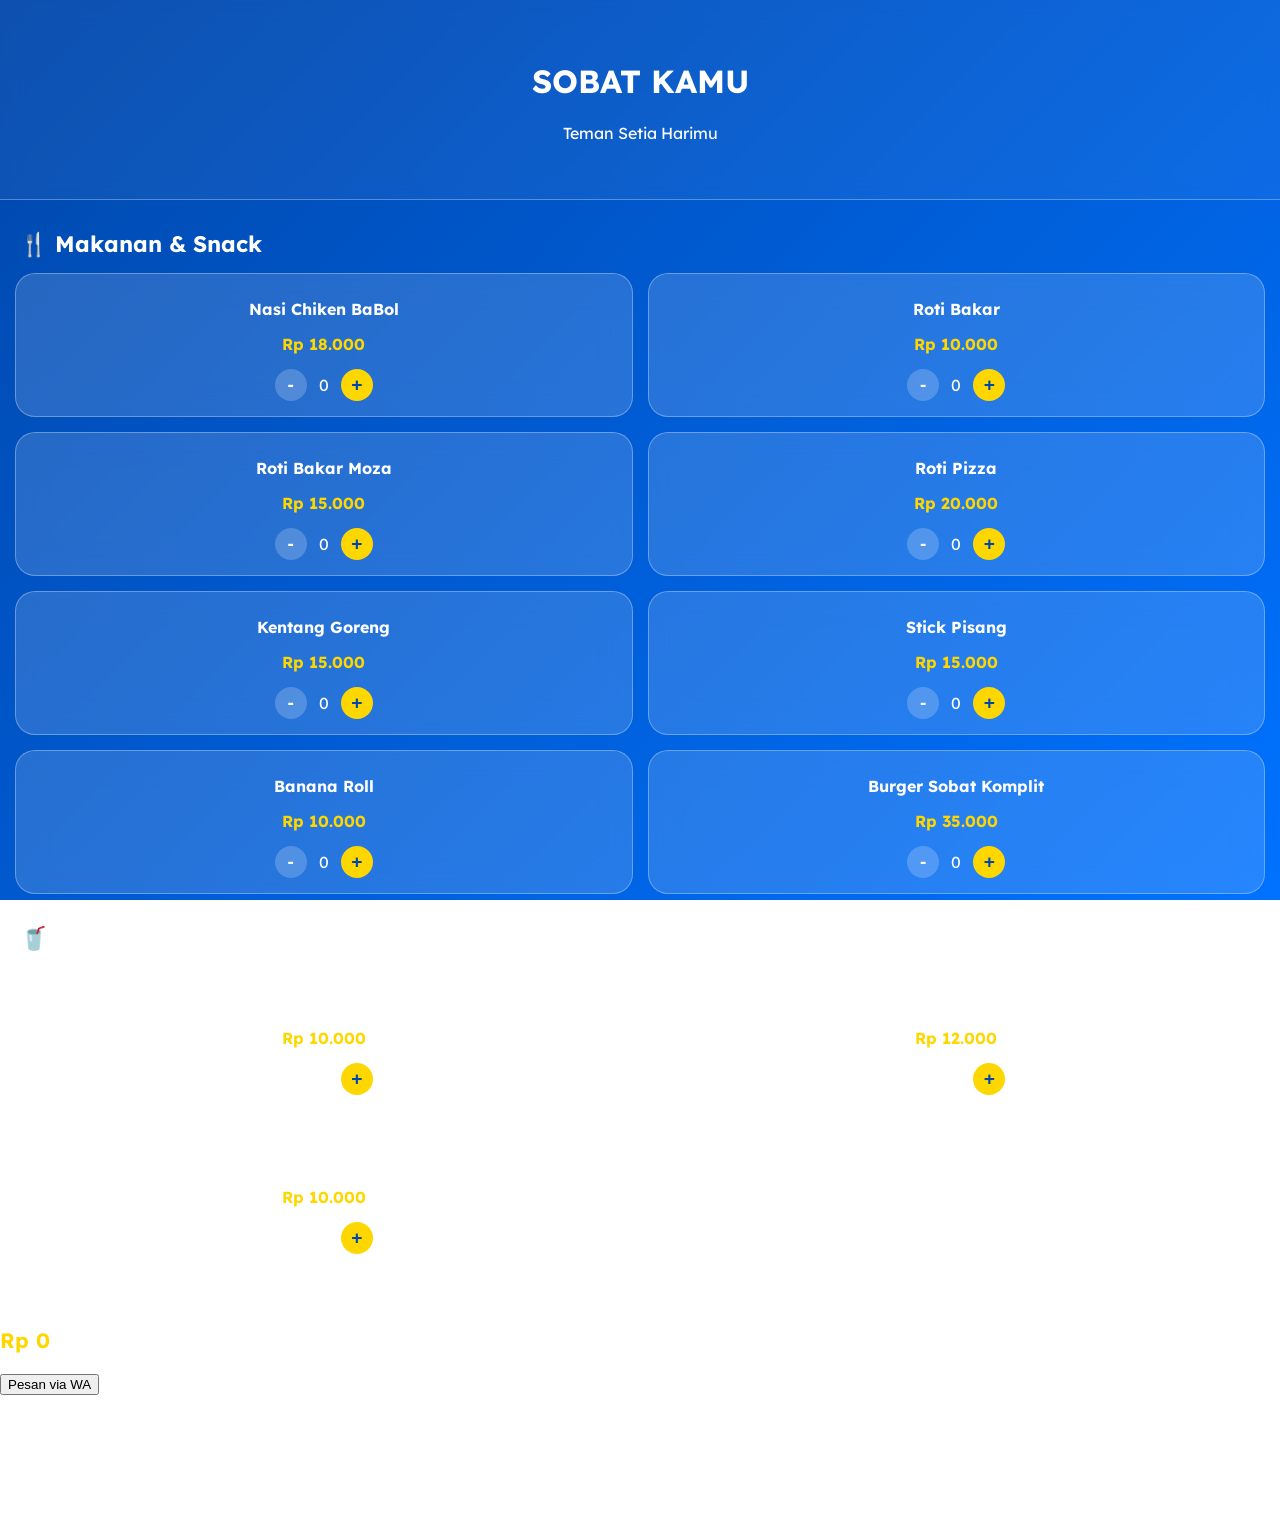
==== index.html @ 85793dcd "Update index.html" ====
<!DOCTYPE html>
<html lang="id">
<head>
    <meta charset="UTF-8">
    <meta name="viewport" content="width=device-width, initial-scale=1.0">
    <title>Sobat Kamu - Order Online</title>
    <link rel="stylesheet" href="style.css">
    <link href="https://fonts.googleapis.com/css2?family=Lexend:wght@400;700&display=swap" rel="stylesheet">
</head>
<body>

<header>
    <h1>SOBAT KAMU</h1>
    <p>Teman Setia Harimu</p>
</header>

<div class="container">
    <h2 class="category-title">🍴 Makanan & Snack</h2>
    <div class="menu-grid">
        <div class="menu-card">
            <div class="card-info">
                <div class="menu-name">Nasi Chiken BaBol</div>
                <div class="menu-price">Rp 18.000</div>
                <div class="quantity-control">
                    <button class="btn-circle btn-minus" onclick="updateCart('Nasi Chiken BaBol', 18000, -1)">-</button>
                    <span class="q-count" id="q-Nasi-Chiken-BaBol">0</span>
                    <button class="btn-circle btn-plus" onclick="updateCart('Nasi Chiken BaBol', 18000, 1)">+</button>
                </div>
            </div>
        </div>

        <div class="menu-card">
            <div class="card-info">
                <div class="menu-name">Roti Bakar</div>
                <div class="menu-price">Rp 10.000</div>
                <div class="quantity-control">
                    <button class="btn-circle btn-minus" onclick="updateCart('Roti Bakar', 10000, -1)">-</button>
                    <span class="q-count" id="q-Roti-Bakar">0</span>
                    <button class="btn-circle btn-plus" onclick="updateCart('Roti Bakar', 10000, 1)">+</button>
                </div>
            </div>
        </div>

        <div class="menu-card">
            <div class="card-info">
                <div class="menu-name">Roti Bakar Moza</div>
                <div class="menu-price">Rp 15.000</div>
                <div class="quantity-control">
                    <button class="btn-circle btn-minus" onclick="updateCart('Roti Bakar Moza', 15000, -1)">-</button>
                    <span class="q-count" id="q-Roti-Bakar-Moza">0</span>
                    <button class="btn-circle btn-plus" onclick="updateCart('Roti Bakar Moza', 15000, 1)">+</button>
                </div>
            </div>
        </div>

        <div class="menu-card">
            <div class="card-info">
                <div class="menu-name">Roti Pizza</div>
                <div class="menu-price">Rp 20.000</div>
                <div class="quantity-control">
                    <button class="btn-circle btn-minus" onclick="updateCart('Roti Pizza', 20000, -1)">-</button>
                    <span class="q-count" id="q-Roti-Pizza">0</span>
                    <button class="btn-circle btn-plus" onclick="updateCart('Roti Pizza', 20000, 1)">+</button>
                </div>
            </div>
        </div>

        <div class="menu-card">
            <div class="card-info">
                <div class="menu-name">Kentang Goreng</div>
                <div class="menu-price">Rp 15.000</div>
                <div class="quantity-control">
                    <button class="btn-circle btn-minus" onclick="updateCart('Kentang Goreng', 15000, -1)">-</button>
                    <span class="q-count" id="q-Kentang-Goreng">0</span>
                    <button class="btn-circle btn-plus" onclick="updateCart('Kentang Goreng', 15000, 1)">+</button>
                </div>
            </div>
        </div>

        <div class="menu-card">
            <div class="card-info">
                <div class="menu-name">Stick Pisang</div>
                <div class="menu-price">Rp 15.000</div>
                <div class="quantity-control">
                    <button class="btn-circle btn-minus" onclick="updateCart('Stick Pisang', 15000, -1)">-</button>
                    <span class="q-count" id="q-Stick-Pisang">0</span>
                    <button class="btn-circle btn-plus" onclick="updateCart('Stick Pisang', 15000, 1)">+</button>
                </div>
            </div>
        </div>

        <div class="menu-card">
            <div class="card-info">
                <div class="menu-name">Banana Roll</div>
                <div class="menu-price">Rp 10.000</div>
                <div class="quantity-control">
                    <button class="btn-circle btn-minus" onclick="updateCart('Banana Roll', 10000, -1)">-</button>
                    <span class="q-count" id="q-Banana-Roll">0</span>
                    <button class="btn-circle btn-plus" onclick="updateCart('Banana Roll', 10000, 1)">+</button>
                </div>
            </div>
        </div>

        <div class="menu-card">
            <div class="card-info">
                <div class="menu-name">Burger Sobat Komplit</div>
                <div class="menu-price">Rp 35.000</div>
                <div class="quantity-control">
                    <button class="btn-circle btn-minus" onclick="updateCart('Burger Sobat Komplit', 35000, -1)">-</button>
                    <span class="q-count" id="q-Burger-Sobat-Komplit">0</span>
                    <button class="btn-circle btn-plus" onclick="updateCart('Burger Sobat Komplit', 35000, 1)">+</button>
                </div>
            </div>
        </div>
    </div>

    <h2 class="category-title">🥤 Minuman Kamu</h2>
    <div class="menu-grid">
        <div class="menu-card">
            <div class="card-info">
                <div class="menu-name">Coklat Blend</div>
                <div class="menu-price">Rp 10.000</div>
                <div class="quantity-control">
                    <button class="btn-circle btn-minus" onclick="updateCart('Coklat Blend', 10000, -1)">-</button>
                    <span class="q-count" id="q-Coklat-Blend">0</span>
                    <button class="btn-circle btn-plus" onclick="updateCart('Coklat Blend', 10000, 1)">+</button>
                </div>
            </div>
        </div>

        <div class="menu-card">
            <div class="card-info">
                <div class="menu-name">Coklat Blend Milk</div>
                <div class="menu-price">Rp 12.000</div>
                <div class="quantity-control">
                    <button class="btn-circle btn-minus" onclick="updateCart('Coklat Blend Milk', 12000, -1)">-</button>
                    <span class="q-count" id="q-Coklat-Blend-Milk">0</span>
                    <button class="btn-circle btn-plus" onclick="updateCart('Coklat Blend Milk', 12000, 1)">+</button>
                </div>
            </div>
        </div>

        <div class="menu-card">
            <div class="card-info">
                <div class="menu-name">Vanilla Blend</div>
                <div class="menu-price">Rp 10.000</div>
                <div class="quantity-control">
                    <button class="btn-circle btn-minus" onclick="updateCart('Vanilla Blend', 10000, -1)">-</button>
                    <span class="q-count" id="q-Vanilla-Blend">0</span>
                    <button class="btn-circle btn-plus" onclick="updateCart('Vanilla Blend', 10000, 1)">+</button>
                </div>
            </div>
        </div>
        </div>
</div> 

<div class="checkout-bar-glass">
    <div class="total-info">
        <p class="total-label">Total Pesanan</p>
        <h3 class="total-price" id="display-total">Rp 0</h3>
    </div>
    <button class="btn-wa-glass" onclick="sendWhatsApp()">Pesan via WA</button>
</div>

<script src="script.js"></script>
</body>
</html>
---- style.css ----
:root {
    --glass: rgba(255, 255, 255, 0.15);
    --glass-border: rgba(255, 255, 255, 0.3);
    --royal-blue: #0047AB;
    --vibrant-yellow: #FFD700;
}

body {
    background: linear-gradient(135deg, #0047AB 0%, #0072ff 100%);
    background-attachment: fixed;
    margin: 0; font-family: 'Lexend', sans-serif; color: white;
    padding-bottom: 120px;
}

header {
    text-align: center; padding: 40px 20px;
    background: rgba(255,255,255,0.05);
    backdrop-filter: blur(10px);
    border-bottom: 1px solid var(--glass-border);
}

.category-title { margin: 30px 20px 15px; font-size: 1.4rem; }

.menu-grid {
    display: grid; grid-template-columns: 1fr 1fr; gap: 15px; padding: 0 15px;
}

.menu-card {
    background: var(--glass);
    backdrop-filter: blur(15px);
    border: 1px solid var(--glass-border);
    border-radius: 20px; padding: 15px;
    text-align: center; transition: 0.3s;
}

.menu-name { font-weight: bold; margin-bottom: 5px; height: 40px; display: flex; align-items: center; justify-content: center; }
.menu-price { color: var(--vibrant-yellow); font-weight: bold; margin-bottom: 15px; }

/* Control Buttons */
.quantity-control { display: flex; align-items: center; justify-content: center; gap: 12px; }
.btn-circle {
    width: 32px; height: 32px; border-radius: 50%; border: none;
    cursor: pointer; font-weight: bold; font-size: 1.2rem;
    transition: 0.2s;
}
.btn-minus { background: rgba(255,255,255,0.2); color: white; }
.btn-plus { background: var(--vibrant-yellow); color: #0047AB; }
.btn-circle:active { transform: scale(0.9); }

/* Checkout Bar */
.checkout-bar {
    position: fixed; bottom: 20px; left: 20px; right: 20px;
    background: rgba(255, 255, 255, 0.2);
    backdrop-filter: blur(20px);
    border: 1px solid var(--glass-border);
    border-radius: 25px; padding: 15px 25px;
    display: flex; justify-content: space-between; align-items: center;
    box-shadow: 0 10px 30px rgba(0,0,0,0.3);
}

.total-price { font-size: 1.3rem; font-weight: bold; color: var(--vibrant-yellow); }
.btn-order {
    background: #25D366; color: white; border: none;
    padding: 12px 20px; border-radius: 15px; font-weight: bold; cursor: pointer;
}
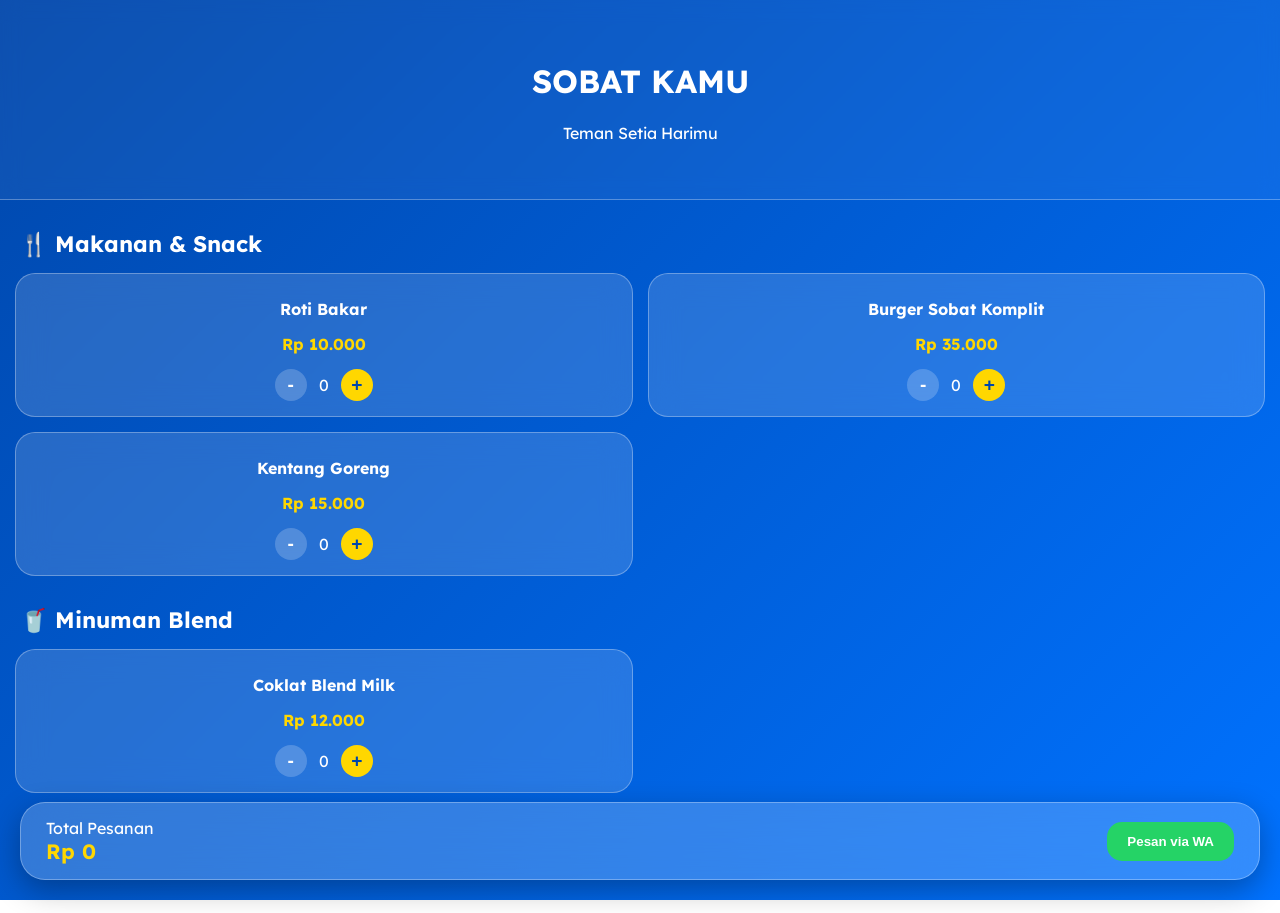
==== commit ee705bee: "Update index.html" ====
--- a/index.html
+++ b/index.html
@@ -19,18 +19,6 @@
     <div class="menu-grid">
         <div class="menu-card">
             <div class="card-info">
-                <div class="menu-name">Nasi Chiken BaBol</div>
-                <div class="menu-price">Rp 18.000</div>
-                <div class="quantity-control">
-                    <button class="btn-circle btn-minus" onclick="updateCart('Nasi Chiken BaBol', 18000, -1)">-</button>
-                    <span class="q-count" id="q-Nasi-Chiken-BaBol">0</span>
-                    <button class="btn-circle btn-plus" onclick="updateCart('Nasi Chiken BaBol', 18000, 1)">+</button>
-                </div>
-            </div>
-        </div>
-
-        <div class="menu-card">
-            <div class="card-info">
                 <div class="menu-name">Roti Bakar</div>
                 <div class="menu-price">Rp 10.000</div>
                 <div class="quantity-control">
@@ -43,24 +31,12 @@
 
         <div class="menu-card">
             <div class="card-info">
-                <div class="menu-name">Roti Bakar Moza</div>
-                <div class="menu-price">Rp 15.000</div>
+                <div class="menu-name">Burger Sobat Komplit</div>
+                <div class="menu-price">Rp 35.000</div>
                 <div class="quantity-control">
-                    <button class="btn-circle btn-minus" onclick="updateCart('Roti Bakar Moza', 15000, -1)">-</button>
-                    <span class="q-count" id="q-Roti-Bakar-Moza">0</span>
-                    <button class="btn-circle btn-plus" onclick="updateCart('Roti Bakar Moza', 15000, 1)">+</button>
-                </div>
-            </div>
-        </div>
-
-        <div class="menu-card">
-            <div class="card-info">
-                <div class="menu-name">Roti Pizza</div>
-                <div class="menu-price">Rp 20.000</div>
-                <div class="quantity-control">
-                    <button class="btn-circle btn-minus" onclick="updateCart('Roti Pizza', 20000, -1)">-</button>
-                    <span class="q-count" id="q-Roti-Pizza">0</span>
-                    <button class="btn-circle btn-plus" onclick="updateCart('Roti Pizza', 20000, 1)">+</button>
+                    <button class="btn-circle btn-minus" onclick="updateCart('Burger Sobat Komplit', 35000, -1)">-</button>
+                    <span class="q-count" id="q-Burger-Sobat-Komplit">0</span>
+                    <button class="btn-circle btn-plus" onclick="updateCart('Burger Sobat Komplit', 35000, 1)">+</button>
                 </div>
             </div>
         </div>
@@ -76,58 +52,10 @@
                 </div>
             </div>
         </div>
-
-        <div class="menu-card">
-            <div class="card-info">
-                <div class="menu-name">Stick Pisang</div>
-                <div class="menu-price">Rp 15.000</div>
-                <div class="quantity-control">
-                    <button class="btn-circle btn-minus" onclick="updateCart('Stick Pisang', 15000, -1)">-</button>
-                    <span class="q-count" id="q-Stick-Pisang">0</span>
-                    <button class="btn-circle btn-plus" onclick="updateCart('Stick Pisang', 15000, 1)">+</button>
-                </div>
-            </div>
         </div>
 
-        <div class="menu-card">
-            <div class="card-info">
-                <div class="menu-name">Banana Roll</div>
-                <div class="menu-price">Rp 10.000</div>
-                <div class="quantity-control">
-                    <button class="btn-circle btn-minus" onclick="updateCart('Banana Roll', 10000, -1)">-</button>
-                    <span class="q-count" id="q-Banana-Roll">0</span>
-                    <button class="btn-circle btn-plus" onclick="updateCart('Banana Roll', 10000, 1)">+</button>
-                </div>
-            </div>
-        </div>
-
-        <div class="menu-card">
-            <div class="card-info">
-                <div class="menu-name">Burger Sobat Komplit</div>
-                <div class="menu-price">Rp 35.000</div>
-                <div class="quantity-control">
-                    <button class="btn-circle btn-minus" onclick="updateCart('Burger Sobat Komplit', 35000, -1)">-</button>
-                    <span class="q-count" id="q-Burger-Sobat-Komplit">0</span>
-                    <button class="btn-circle btn-plus" onclick="updateCart('Burger Sobat Komplit', 35000, 1)">+</button>
-                </div>
-            </div>
-        </div>
-    </div>
-
-    <h2 class="category-title">🥤 Minuman Kamu</h2>
+    <h2 class="category-title">🥤 Minuman Blend</h2>
     <div class="menu-grid">
-        <div class="menu-card">
-            <div class="card-info">
-                <div class="menu-name">Coklat Blend</div>
-                <div class="menu-price">Rp 10.000</div>
-                <div class="quantity-control">
-                    <button class="btn-circle btn-minus" onclick="updateCart('Coklat Blend', 10000, -1)">-</button>
-                    <span class="q-count" id="q-Coklat-Blend">0</span>
-                    <button class="btn-circle btn-plus" onclick="updateCart('Coklat Blend', 10000, 1)">+</button>
-                </div>
-            </div>
-        </div>
-
         <div class="menu-card">
             <div class="card-info">
                 <div class="menu-name">Coklat Blend Milk</div>
@@ -139,27 +67,15 @@
                 </div>
             </div>
         </div>
+        </div>
+</div>
 
-        <div class="menu-card">
-            <div class="card-info">
-                <div class="menu-name">Vanilla Blend</div>
-                <div class="menu-price">Rp 10.000</div>
-                <div class="quantity-control">
-                    <button class="btn-circle btn-minus" onclick="updateCart('Vanilla Blend', 10000, -1)">-</button>
-                    <span class="q-count" id="q-Vanilla-Blend">0</span>
-                    <button class="btn-circle btn-plus" onclick="updateCart('Vanilla Blend', 10000, 1)">+</button>
-                </div>
-            </div>
-        </div>
-        </div>
-</div> 
-
-<div class="checkout-bar-glass">
-    <div class="total-info">
-        <p class="total-label">Total Pesanan</p>
-        <h3 class="total-price" id="display-total">Rp 0</h3>
+<div class="checkout-bar" id="checkout-bar">
+    <div class="checkout-info">
+        <div class="total-label">Total Pesanan</div>
+        <div class="total-price" id="display-total">Rp 0</div>
     </div>
-    <button class="btn-wa-glass" onclick="sendWhatsApp()">Pesan via WA</button>
+    <button class="btn-order" onclick="sendWhatsApp()">Pesan via WA</button>
 </div>
 
 <script src="script.js"></script>
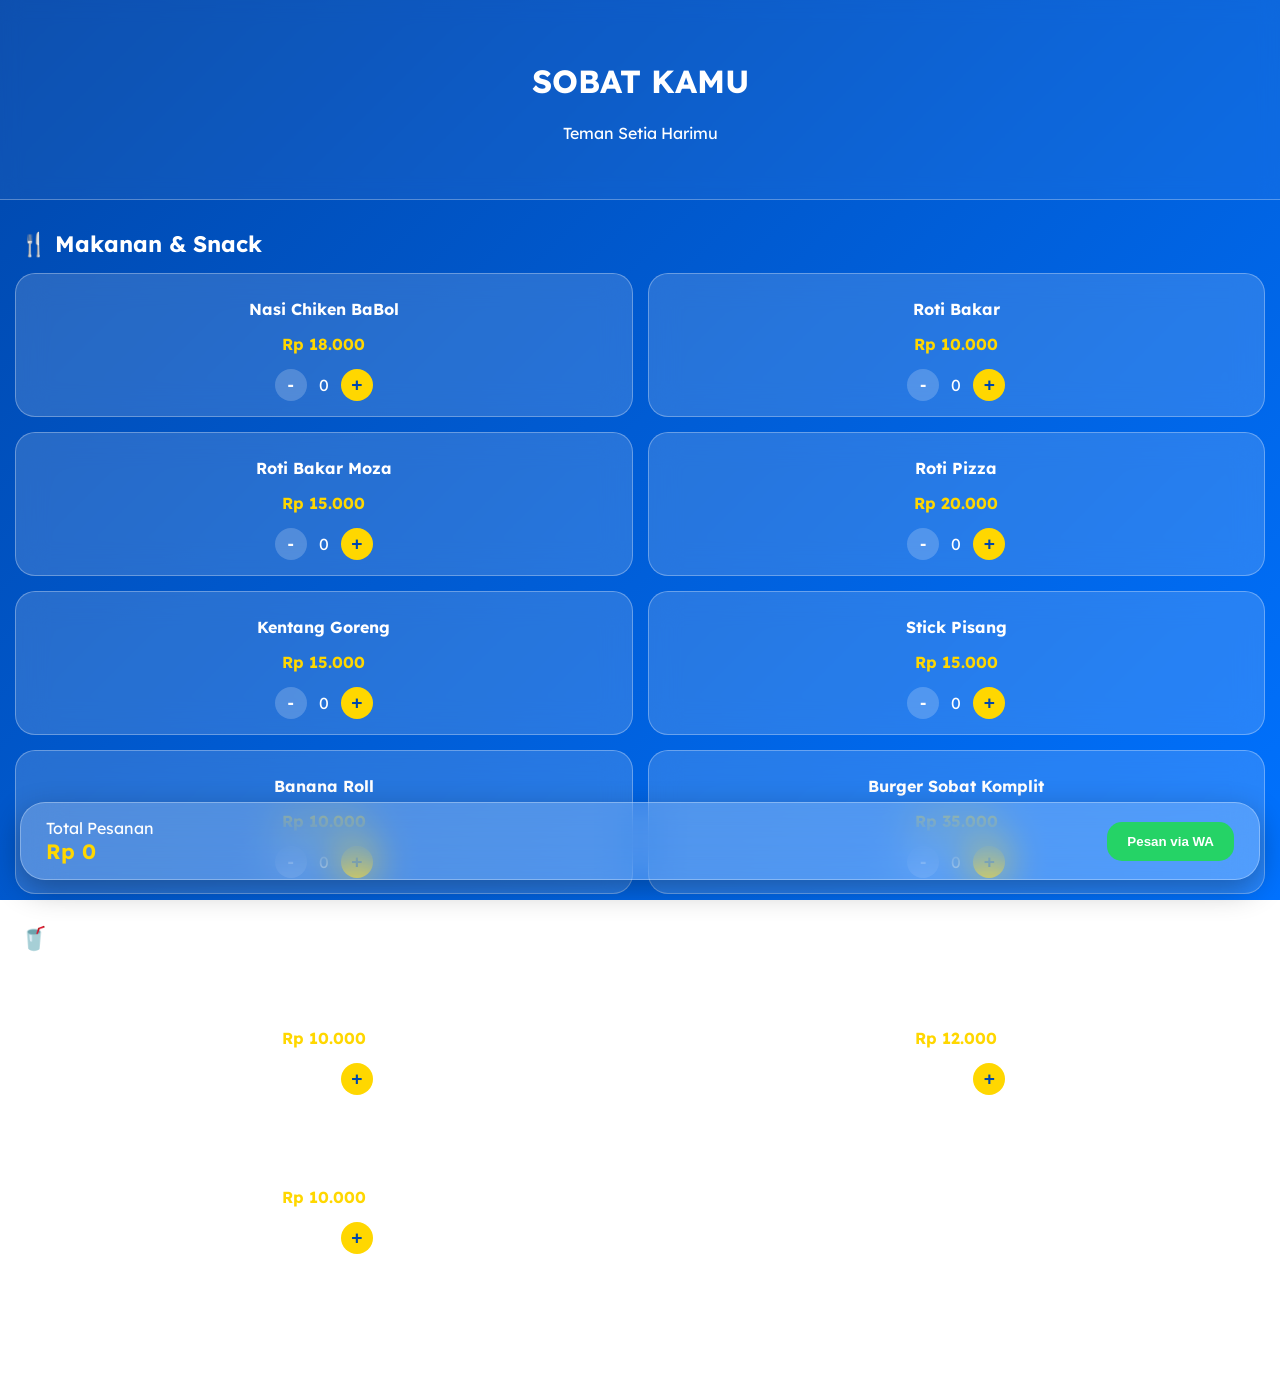
==== commit f5af5a3b: "Add new menu items and update existing ones" ====
--- a/index.html
+++ b/index.html
@@ -19,12 +19,84 @@
     <div class="menu-grid">
         <div class="menu-card">
             <div class="card-info">
+                <div class="menu-name">Nasi Chiken BaBol</div>
+                <div class="menu-price">Rp 18.000</div>
+                <div class="quantity-control">
+                    <button class="btn-circle btn-minus" onclick="updateCart('Nasi Chiken BaBol', 18000, -1)">-</button>
+                    <span class="q-count" id="q-Nasi-Chiken-BaBol">0</span>
+                    <button class="btn-circle btn-plus" onclick="updateCart('Nasi Chiken BaBol', 18000, 1)">+</button>
+                </div>
+            </div>
+        </div>
+
+        <div class="menu-card">
+            <div class="card-info">
                 <div class="menu-name">Roti Bakar</div>
                 <div class="menu-price">Rp 10.000</div>
                 <div class="quantity-control">
                     <button class="btn-circle btn-minus" onclick="updateCart('Roti Bakar', 10000, -1)">-</button>
                     <span class="q-count" id="q-Roti-Bakar">0</span>
                     <button class="btn-circle btn-plus" onclick="updateCart('Roti Bakar', 10000, 1)">+</button>
+                </div>
+            </div>
+        </div>
+
+        <div class="menu-card">
+            <div class="card-info">
+                <div class="menu-name">Roti Bakar Moza</div>
+                <div class="menu-price">Rp 15.000</div>
+                <div class="quantity-control">
+                    <button class="btn-circle btn-minus" onclick="updateCart('Roti Bakar Moza', 15000, -1)">-</button>
+                    <span class="q-count" id="q-Roti-Bakar-Moza">0</span>
+                    <button class="btn-circle btn-plus" onclick="updateCart('Roti Bakar Moza', 15000, 1)">+</button>
+                </div>
+            </div>
+        </div>
+
+        <div class="menu-card">
+            <div class="card-info">
+                <div class="menu-name">Roti Pizza</div>
+                <div class="menu-price">Rp 20.000</div>
+                <div class="quantity-control">
+                    <button class="btn-circle btn-minus" onclick="updateCart('Roti Pizza', 20000, -1)">-</button>
+                    <span class="q-count" id="q-Roti-Pizza">0</span>
+                    <button class="btn-circle btn-plus" onclick="updateCart('Roti Pizza', 20000, 1)">+</button>
+                </div>
+            </div>
+        </div>
+
+        <div class="menu-card">
+            <div class="card-info">
+                <div class="menu-name">Kentang Goreng</div>
+                <div class="menu-price">Rp 15.000</div>
+                <div class="quantity-control">
+                    <button class="btn-circle btn-minus" onclick="updateCart('Kentang Goreng', 15000, -1)">-</button>
+                    <span class="q-count" id="q-Kentang-Goreng">0</span>
+                    <button class="btn-circle btn-plus" onclick="updateCart('Kentang Goreng', 15000, 1)">+</button>
+                </div>
+            </div>
+        </div>
+
+        <div class="menu-card">
+            <div class="card-info">
+                <div class="menu-name">Stick Pisang</div>
+                <div class="menu-price">Rp 15.000</div>
+                <div class="quantity-control">
+                    <button class="btn-circle btn-minus" onclick="updateCart('Stick Pisang', 15000, -1)">-</button>
+                    <span class="q-count" id="q-Stick-Pisang">0</span>
+                    <button class="btn-circle btn-plus" onclick="updateCart('Stick Pisang', 15000, 1)">+</button>
+                </div>
+            </div>
+        </div>
+
+        <div class="menu-card">
+            <div class="card-info">
+                <div class="menu-name">Banana Roll</div>
+                <div class="menu-price">Rp 10.000</div>
+                <div class="quantity-control">
+                    <button class="btn-circle btn-minus" onclick="updateCart('Banana Roll', 10000, -1)">-</button>
+                    <span class="q-count" id="q-Banana-Roll">0</span>
+                    <button class="btn-circle btn-plus" onclick="updateCart('Banana Roll', 10000, 1)">+</button>
                 </div>
             </div>
         </div>
@@ -40,22 +112,22 @@
                 </div>
             </div>
         </div>
+    </div>
 
+    <h2 class="category-title">🥤 Minuman Blend</h2>
+    <div class="menu-grid">
         <div class="menu-card">
             <div class="card-info">
-                <div class="menu-name">Kentang Goreng</div>
-                <div class="menu-price">Rp 15.000</div>
+                <div class="menu-name">Coklat Blend</div>
+                <div class="menu-price">Rp 10.000</div>
                 <div class="quantity-control">
-                    <button class="btn-circle btn-minus" onclick="updateCart('Kentang Goreng', 15000, -1)">-</button>
-                    <span class="q-count" id="q-Kentang-Goreng">0</span>
-                    <button class="btn-circle btn-plus" onclick="updateCart('Kentang Goreng', 15000, 1)">+</button>
+                    <button class="btn-circle btn-minus" onclick="updateCart('Coklat Blend', 10000, -1)">-</button>
+                    <span class="q-count" id="q-Coklat-Blend">0</span>
+                    <button class="btn-circle btn-plus" onclick="updateCart('Coklat Blend', 10000, 1)">+</button>
                 </div>
             </div>
         </div>
-        </div>
 
-    <h2 class="category-title">🥤 Minuman Blend</h2>
-    <div class="menu-grid">
         <div class="menu-card">
             <div class="card-info">
                 <div class="menu-name">Coklat Blend Milk</div>
@@ -64,6 +136,18 @@
                     <button class="btn-circle btn-minus" onclick="updateCart('Coklat Blend Milk', 12000, -1)">-</button>
                     <span class="q-count" id="q-Coklat-Blend-Milk">0</span>
                     <button class="btn-circle btn-plus" onclick="updateCart('Coklat Blend Milk', 12000, 1)">+</button>
+                </div>
+            </div>
+        </div>
+
+        <div class="menu-card">
+            <div class="card-info">
+                <div class="menu-name">Vanilla Blend</div>
+                <div class="menu-price">Rp 10.000</div>
+                <div class="quantity-control">
+                    <button class="btn-circle btn-minus" onclick="updateCart('Vanilla Blend', 10000, -1)">-</button>
+                    <span class="q-count" id="q-Vanilla-Blend">0</span>
+                    <button class="btn-circle btn-plus" onclick="updateCart('Vanilla Blend', 10000, 1)">+</button>
                 </div>
             </div>
         </div>
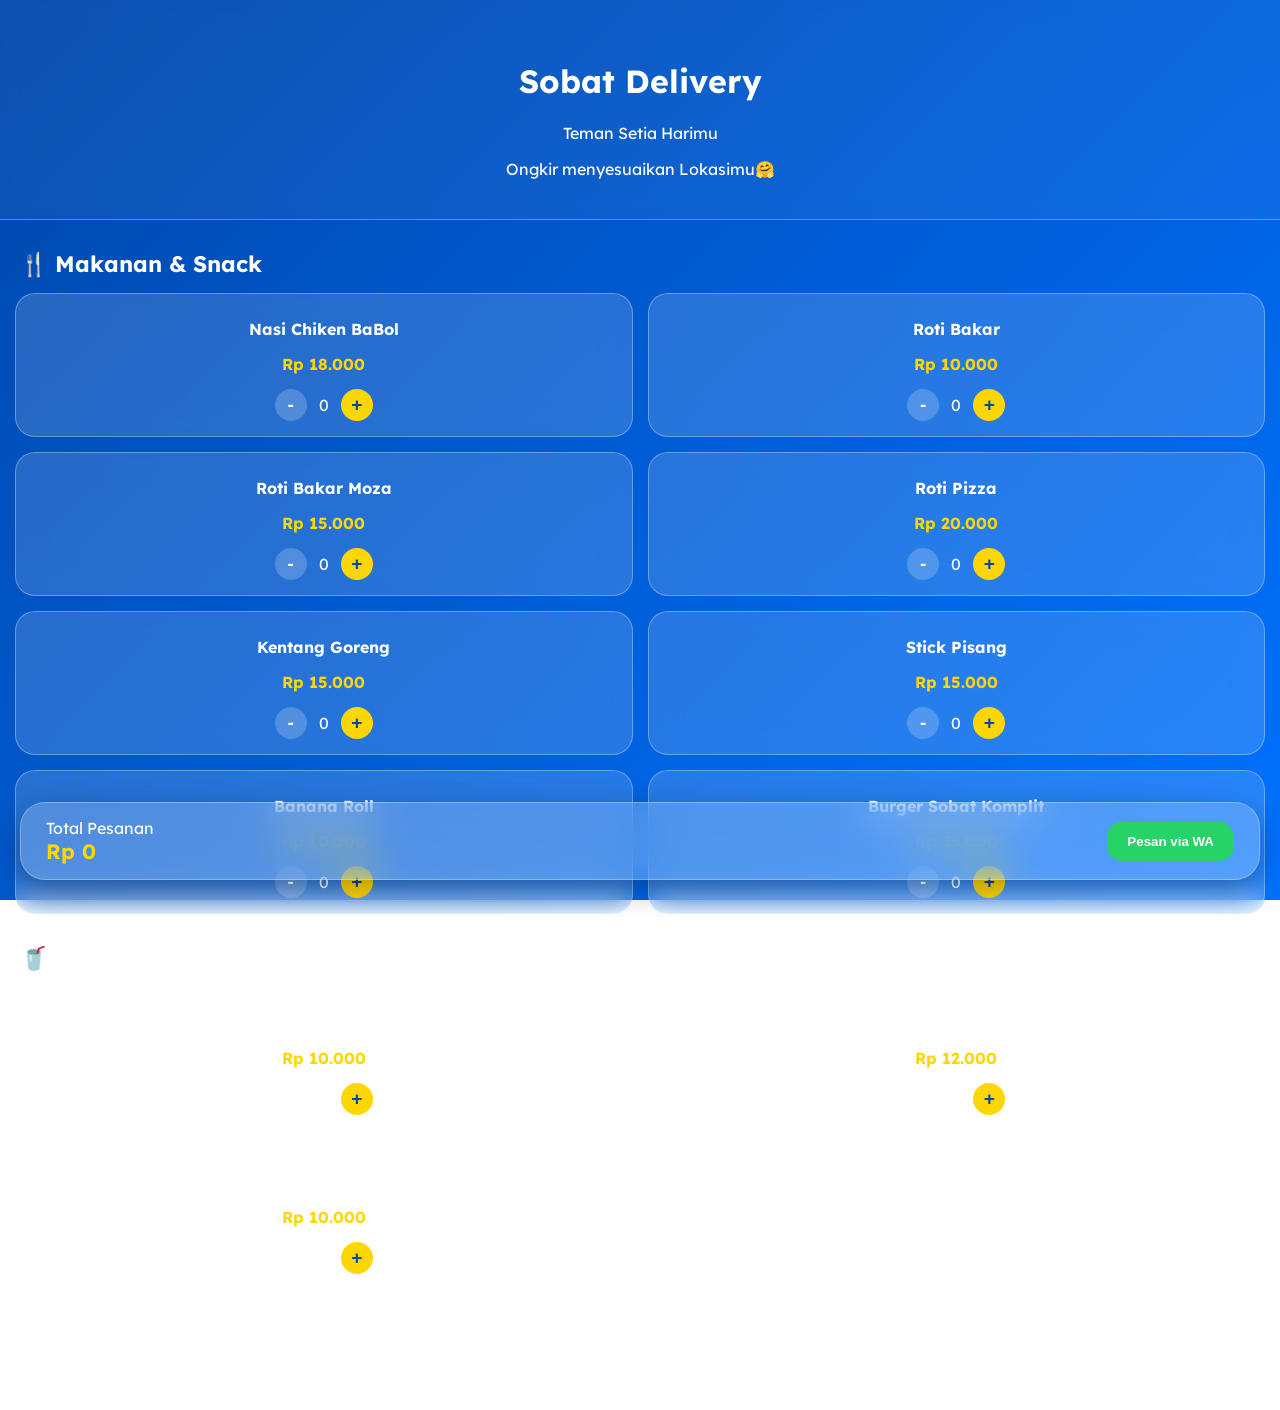
==== commit fdd852fb: "Update index.html" ====
--- a/index.html
+++ b/index.html
@@ -10,8 +10,9 @@
 <body>
 
 <header>
-    <h1>SOBAT KAMU</h1>
+    <h1>Sobat Delivery</h1>
     <p>Teman Setia Harimu</p>
+    <p2>Ongkir menyesuaikan Lokasimu🤗</p2>
 </header>
 
 <div class="container">
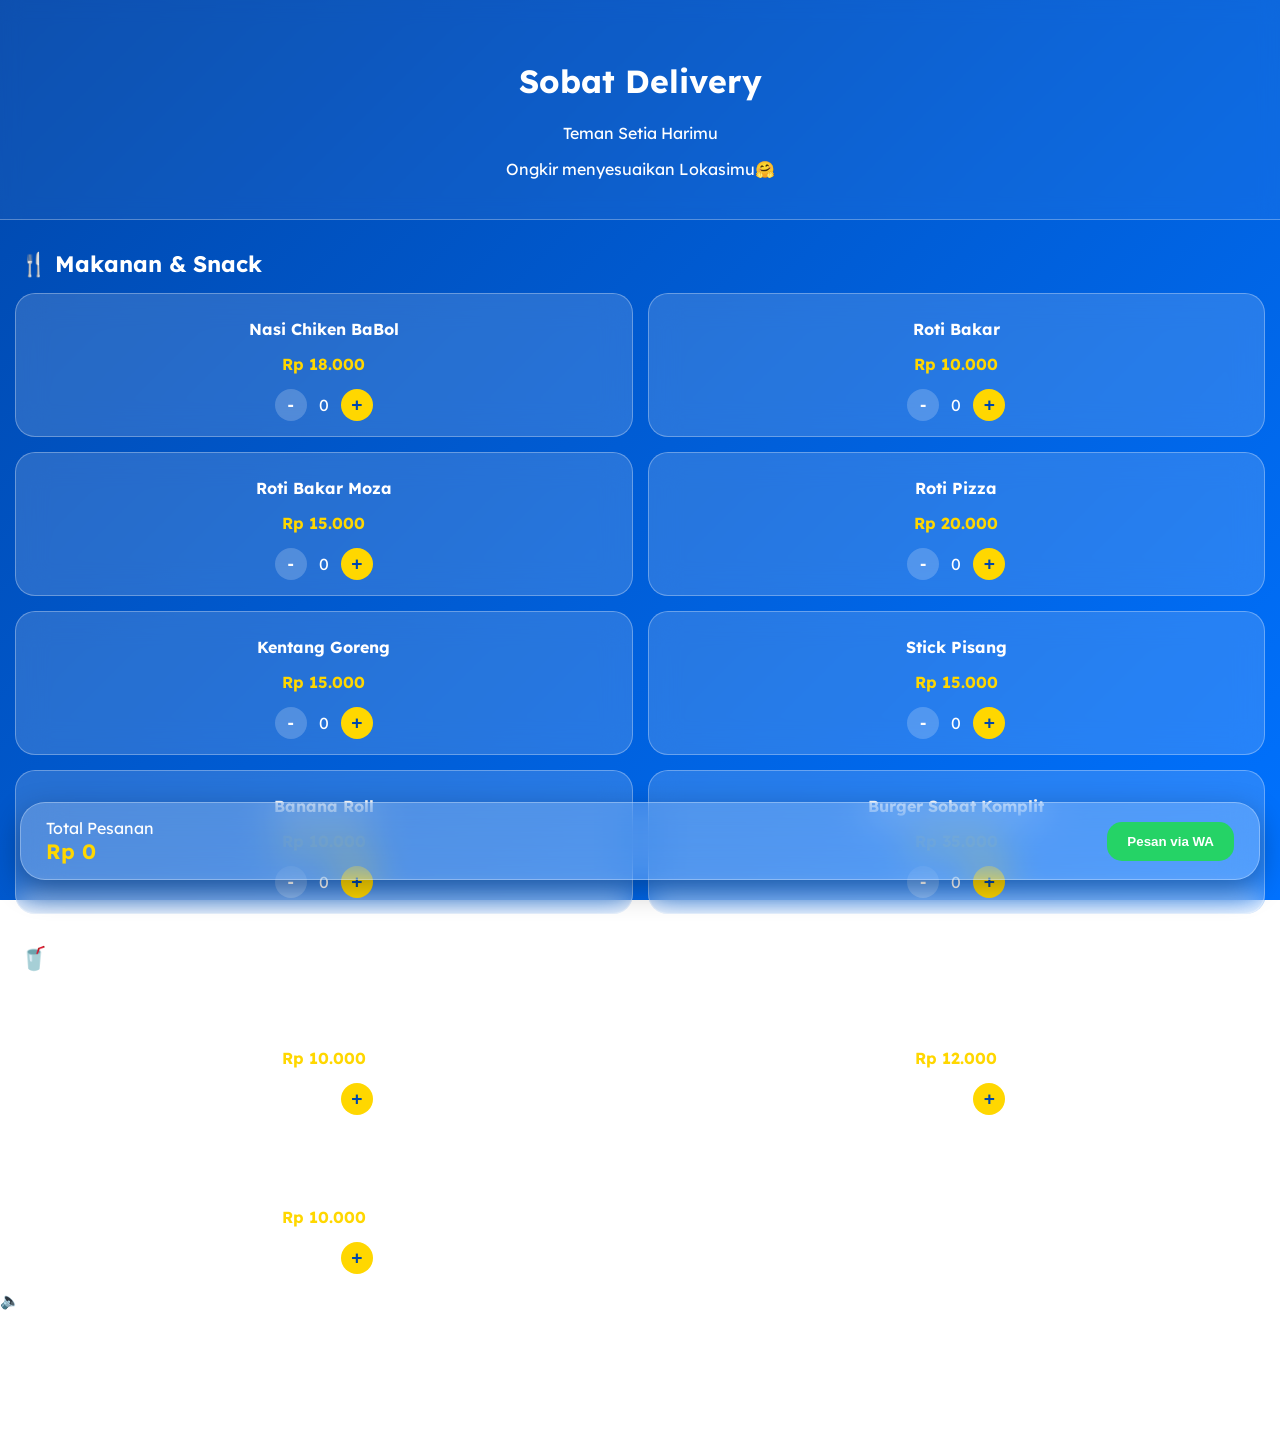
==== commit 79b554ec: "Add audio element and music control to index.html Added background music and music control button." ====
--- a/index.html
+++ b/index.html
@@ -163,6 +163,14 @@
     <button class="btn-order" onclick="sendWhatsApp()">Pesan via WA</button>
 </div>
 
+<audio id="bgMusic" loop>
+    <source src="Musik.mp3" type="audio/mpeg">
+</audio>
+
+<div class="music-control" onclick="toggleMusic()">
+    <span id="music-icon">🔈</span>
+</div>
+
 <script src="script.js"></script>
 </body>
 </html>
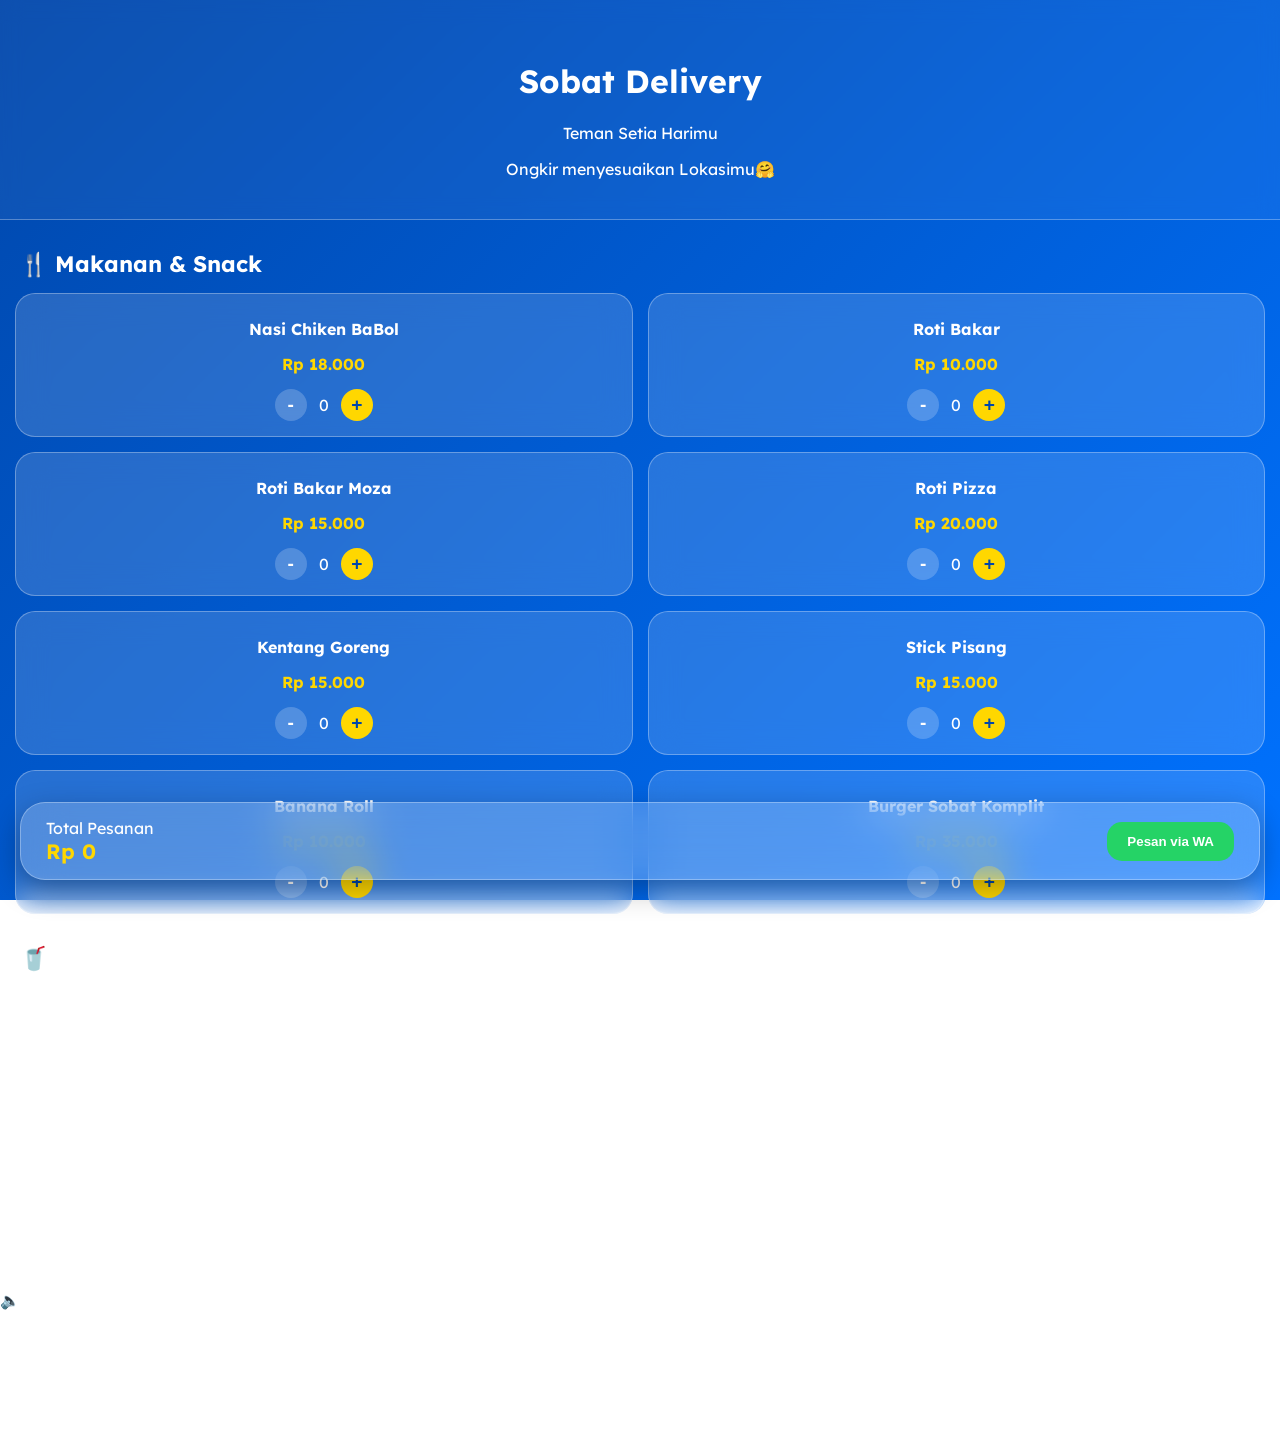
==== commit 40cb0896: "Update index.html" ====
--- a/index.html
+++ b/index.html
@@ -163,8 +163,8 @@
     <button class="btn-order" onclick="sendWhatsApp()">Pesan via WA</button>
 </div>
 
-<audio id="bgMusic" loop>
-    <source src="Musik.mp3" type="audio/mpeg">
+<audio id="audio" loop>
+    <source src="audio" type="audio/mp3">
 </audio>
 
 <div class="music-control" onclick="toggleMusic()">
